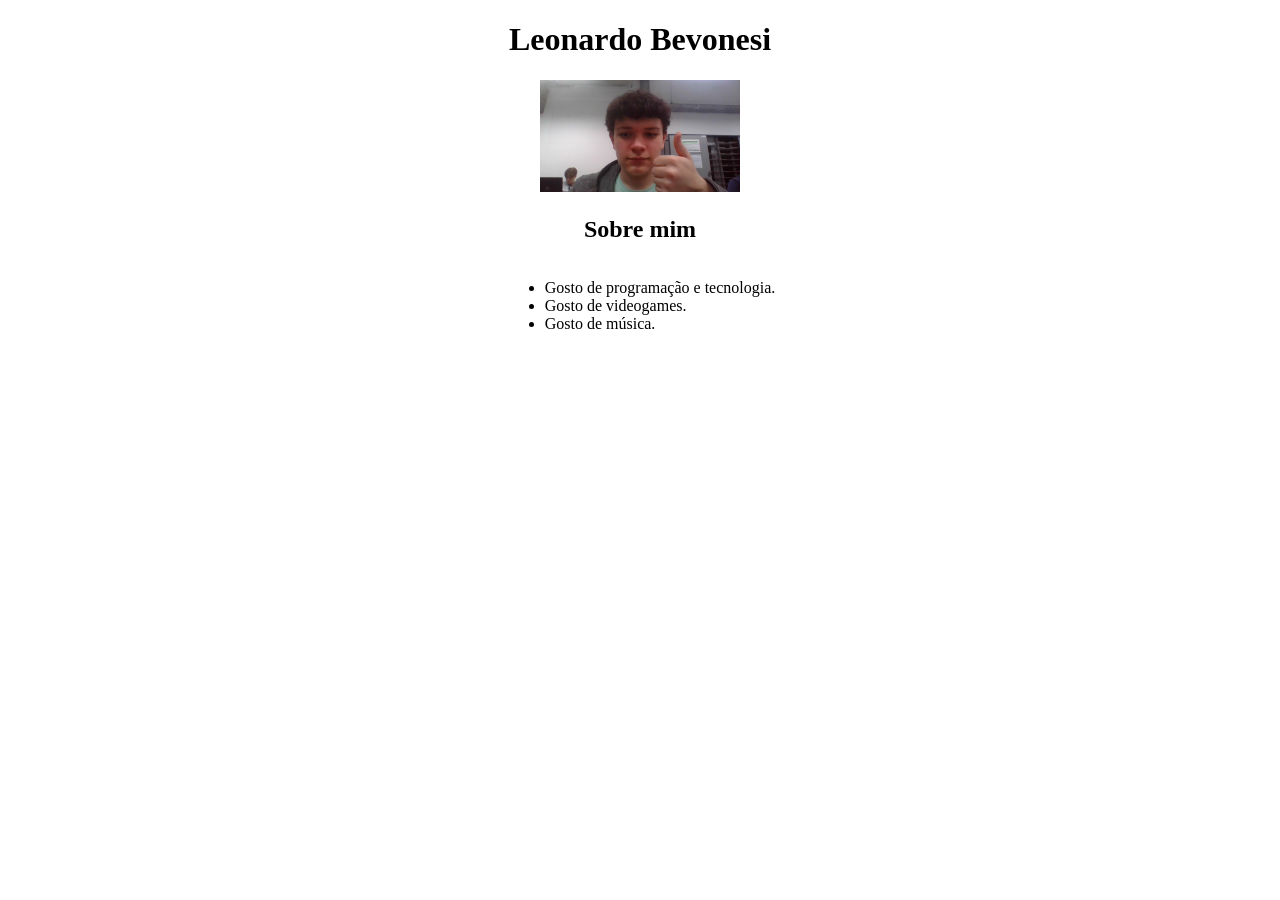
==== index.html @ acad6687 "feat: pagina inicial com nome e foto" ====
<!DOCTYPE html>
<html lang="pt-br">
<head>
  <meta charset="UTF-8">
  <title>Meu Portfólio</title>
  <style>
    body {
      text-align: center;
    }

    ul {
      display: inline-block;
      text-align: left;
    }
  </style>
</head>
<body>
  <h1>Leonardo Bevonesi</h1>

  <img src="foto.jpg" alt="Foto de Leonardo Bevonesi" width="200">

  <h2>Sobre mim</h2>
  <ul>
    <li>Gosto de programação e tecnologia.</li>
    <li>Gosto de videogames.</li>
    <li>Gosto de música.</li>
  </ul>
</body>
</html>
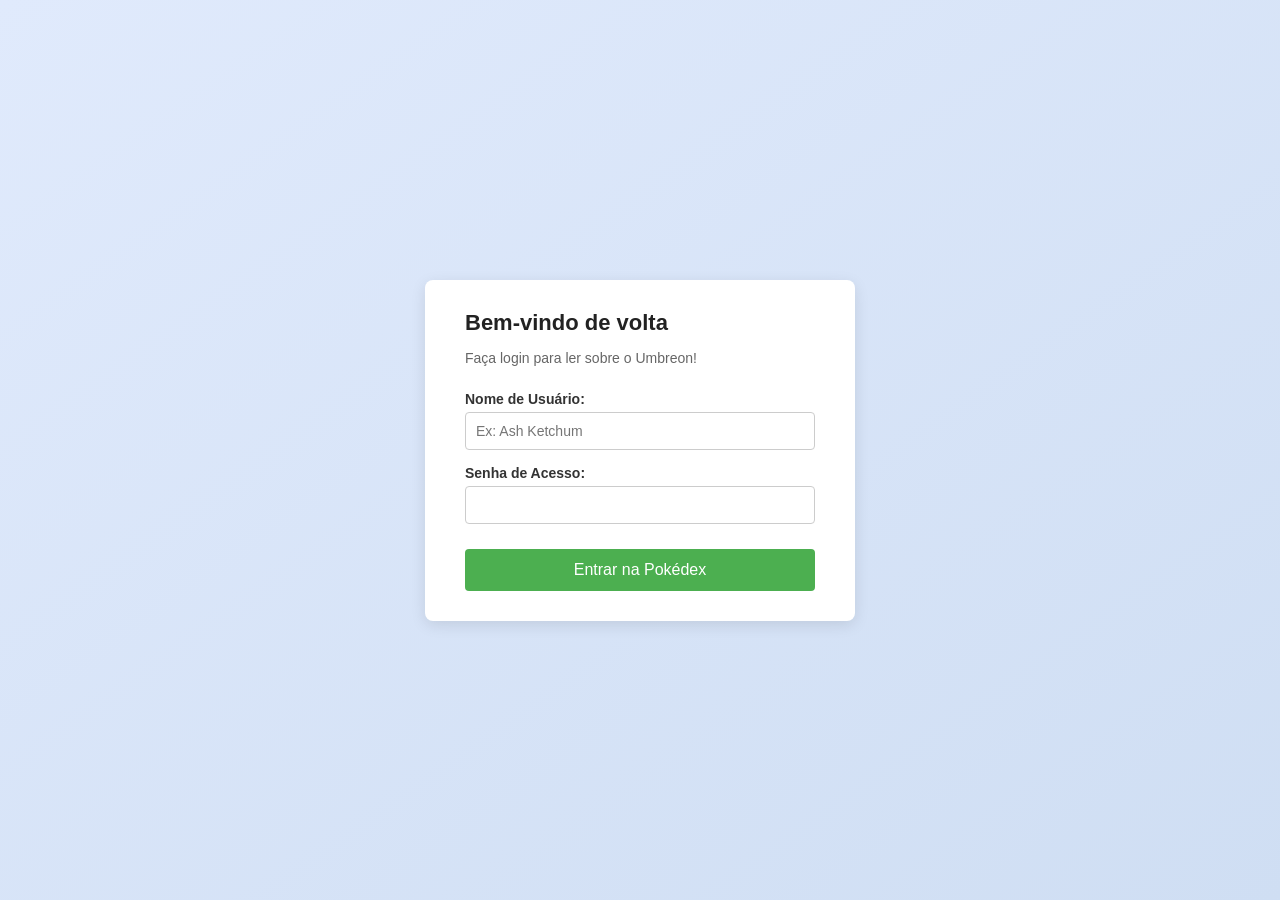
==== commit 88ca26b5: "Parte 1 do Site do Umbreon" ====
--- a/index.html
+++ b/index.html
@@ -1,29 +1,32 @@
 <!DOCTYPE html>
-<html lang="pt-br">
+<html lang="pt-BR">
 <head>
-  <meta charset="UTF-8">
-  <title>Meu Portfólio</title>
-  <style>
-    body {
-      text-align: center;
-    }
-
-    ul {
-      display: inline-block;
-      text-align: left;
-    }
-  </style>
+    <meta charset="UTF-8">
+    <meta name="viewport" content="width=device-width, initial-scale=1.0">
+    <title>Acesso à Pokédex</title>
+    <link rel="stylesheet" href="/CSS/style.css"> <!--conecta no css do login-->
 </head>
 <body>
-  <h1>Leonardo Bevonesi</h1>
 
-  <img src="foto.jpg" alt="Foto de Leonardo Bevonesi" width="200">
+    <div class="caixa-login">
+        <h2>Bem-vindo de volta</h2>
+        <p class="subtitulo">Faça login para ler sobre o Umbreon!</p>
 
-  <h2>Sobre mim</h2>
-  <ul>
-    <li>Gosto de programação e tecnologia.</li>
-    <li>Gosto de videogames.</li>
-    <li>Gosto de música.</li>
-  </ul>
+        <form id="formLogin">
+            <div class="campo">
+                <label for="usuario">Nome de Usuário:</label>
+                <input type="text" id="usuario" placeholder="Ex: Ash Ketchum" required>
+            </div>
+
+            <div class="campo">
+                <label for="senha">Senha de Acesso:</label>
+                <input type="password" id="senha" required>
+            </div>
+
+            <button type="submit" id="btnEntrar">Entrar na Pokédex</button>
+        </form>
+    </div>
+
+    <script src="/JS/script.js"></script> <!--conecta no script-->
 </body>
-</html>
+</html>
--- a/CSS/style.css
+++ b/CSS/style.css
@@ -0,0 +1,72 @@
+body {
+    font-family: Arial, Helvetica, sans-serif;
+    background: linear-gradient(to bottom right, #e0eafc, #cfdef3);
+    margin: 0;
+    height: 100vh;
+    display: flex;
+    justify-content: center;
+    align-items: center;
+    color: #333;
+}
+
+.caixa-login {
+    background-color: #ffffff;
+    padding: 30px 40px;
+    border-radius: 8px;
+    box-shadow: 0 4px 15px rgba(0, 0, 0, 0.1);
+    width: 100%;
+    max-width: 350px;
+}
+
+.caixa-login h2 {
+    margin: 0 0 5px 0;
+    font-size: 22px;
+    color: #222;
+}
+
+.subtitulo {
+    font-size: 14px;
+    color: #666;
+    margin-bottom: 25px;
+}
+
+.campo {
+    margin-bottom: 15px;
+}
+
+.campo label {
+    display: block;
+    margin-bottom: 5px;
+    font-size: 14px;
+    font-weight: bold;
+}
+
+.campo input {
+    width: 100%;
+    padding: 10px;
+    border: 1px solid #ccc;
+    border-radius: 4px;
+    box-sizing: border-box;
+    font-size: 14px;
+}
+
+.campo input:focus {
+    border-color: #66afe9;
+    outline: none;
+}
+
+button {
+    width: 100%;
+    padding: 12px;
+    background-color: #4CAF50;
+    color: white;
+    border: none;
+    border-radius: 4px;
+    font-size: 16px;
+    cursor: pointer;
+    margin-top: 10px;
+}
+
+button:hover {
+    background-color: #45a049;
+}
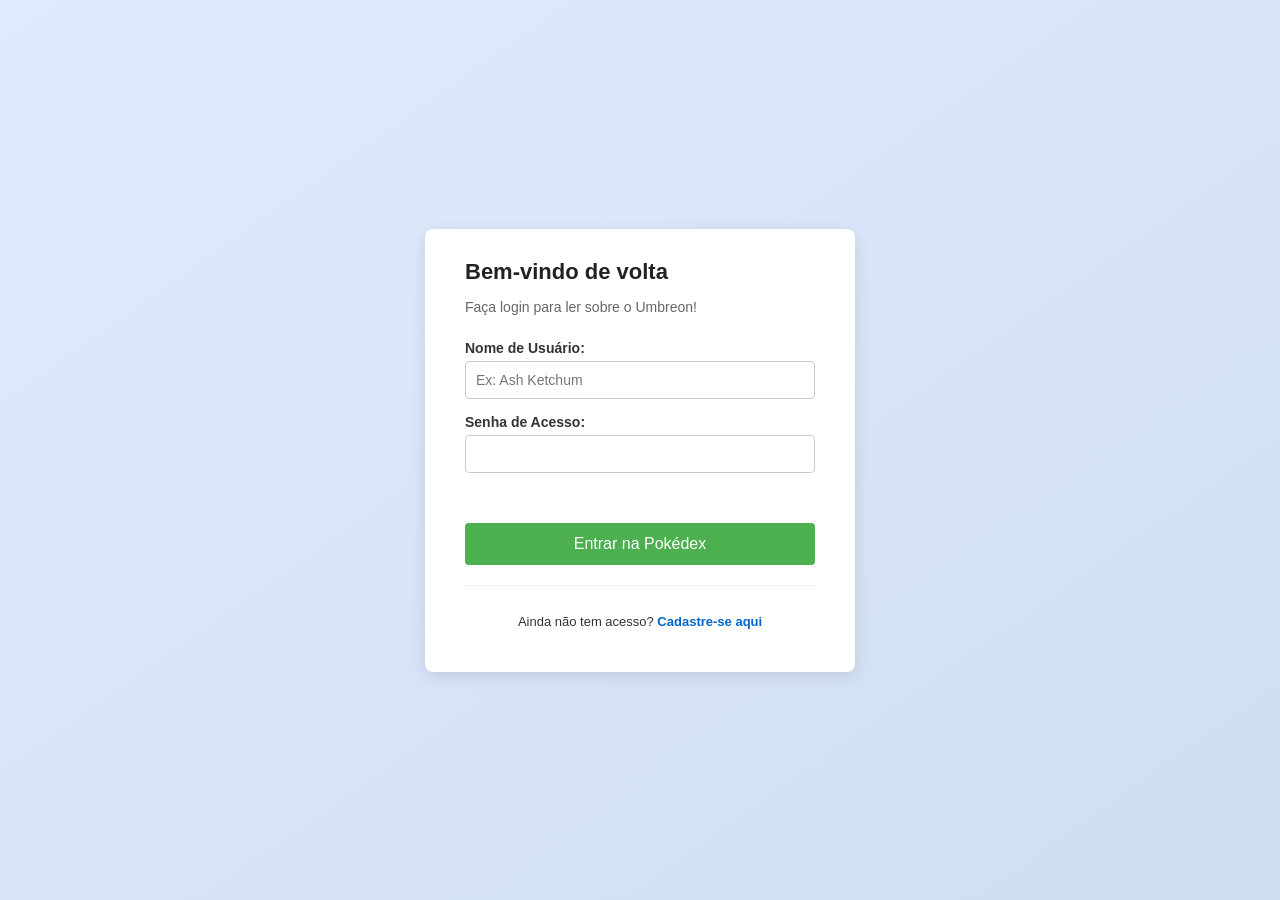
==== commit cff303e6: "Parte do Login com cadastro feita" ====
--- a/index.html
+++ b/index.html
@@ -8,24 +8,54 @@
 </head>
 <body>
 
-    <div class="caixa-login">
+    <div class="caixa-login" id="caixaLogin">
         <h2>Bem-vindo de volta</h2>
         <p class="subtitulo">Faça login para ler sobre o Umbreon!</p>
 
         <form id="formLogin">
             <div class="campo">
-                <label for="usuario">Nome de Usuário:</label>
-                <input type="text" id="usuario" placeholder="Ex: Ash Ketchum" required>
+                <label for="usuarioLogin">Nome de Usuário:</label>
+                <input type="text" id="usuarioLogin" placeholder="Ex: Ash Ketchum" required>
             </div>
 
             <div class="campo">
-                <label for="senha">Senha de Acesso:</label>
-                <input type="password" id="senha" required>
+                <label for="senhaLogin">Senha de Acesso:</label>
+                <input type="password" id="senhaLogin" required>
             </div>
-
+            
+            <!-- Onde a mensagem de erro vai aparecer -->
+            <p id="mensagemLogin" class="mensagem"></p>
             <button type="submit" id="btnEntrar">Entrar na Pokédex</button>
         </form>
+        <div class="rodape-caixa">
+            <p>Ainda não tem acesso? <a href="#" id="linkIrCadastro">Cadastre-se aqui</a></p>
+        </div>
     </div>
+
+    <!-- CAIXA DE CADASTRO -->
+<div class="caixa-login" id="caixaCadastro" style="display: none;">
+    <h2>Novo Treinador</h2>
+    <p class="subtitulo">Crie seu acesso para a Pokédex</p>
+
+    <form id="formCadastro">
+        <div class="campo">
+            <label for="usuarioCadastro">Crie um Usuário:</label>
+            <input type="text" id="usuarioCadastro" placeholder="Seu nome" required>
+        </div>
+
+        <div class="campo">
+            <label for="senhaCadastro">Crie uma Senha:</label>
+            <input type="password" id="senhaCadastro" required>
+        </div>
+
+        <p id="mensagemCadastro" class="mensagem"></p>
+        <button type="submit" id="btnCadastrar">Criar Conta</button>
+    </form>
+
+    <div class="rodape-caixa">
+        <p>Já tem uma conta? <a href="#" id="linkIrLogin">Faça o Login</a></p>
+    </div>
+</div>
 
     <script src="/JS/script.js"></script> <!--conecta no script-->
 </body>
--- a/CSS/style.css
+++ b/CSS/style.css
@@ -69,4 +69,38 @@
 
 button:hover {
     background-color: #45a049;
+}
+
+.rodape-caixa {
+    margin-top: 20px;
+    text-align: center;
+    font-size: 13px;
+    border-top: 1px solid #eee;
+    padding-top: 15px;
+}
+
+.rodape-caixa a {
+    color: #0066cc;
+    text-decoration: none;
+    font-weight: bold;
+}
+
+.rodape-caixa a:hover {
+    text-decoration: underline;
+}
+
+.mensagem {
+    font-size: 13px;
+    font-weight: bold;
+    text-align: center;
+    margin-bottom: 10px;
+    min-height: 15px;
+}
+
+.erro {
+    color: #d9534f;
+}
+
+.sucesso {
+    color: #5cb85c;
 }
